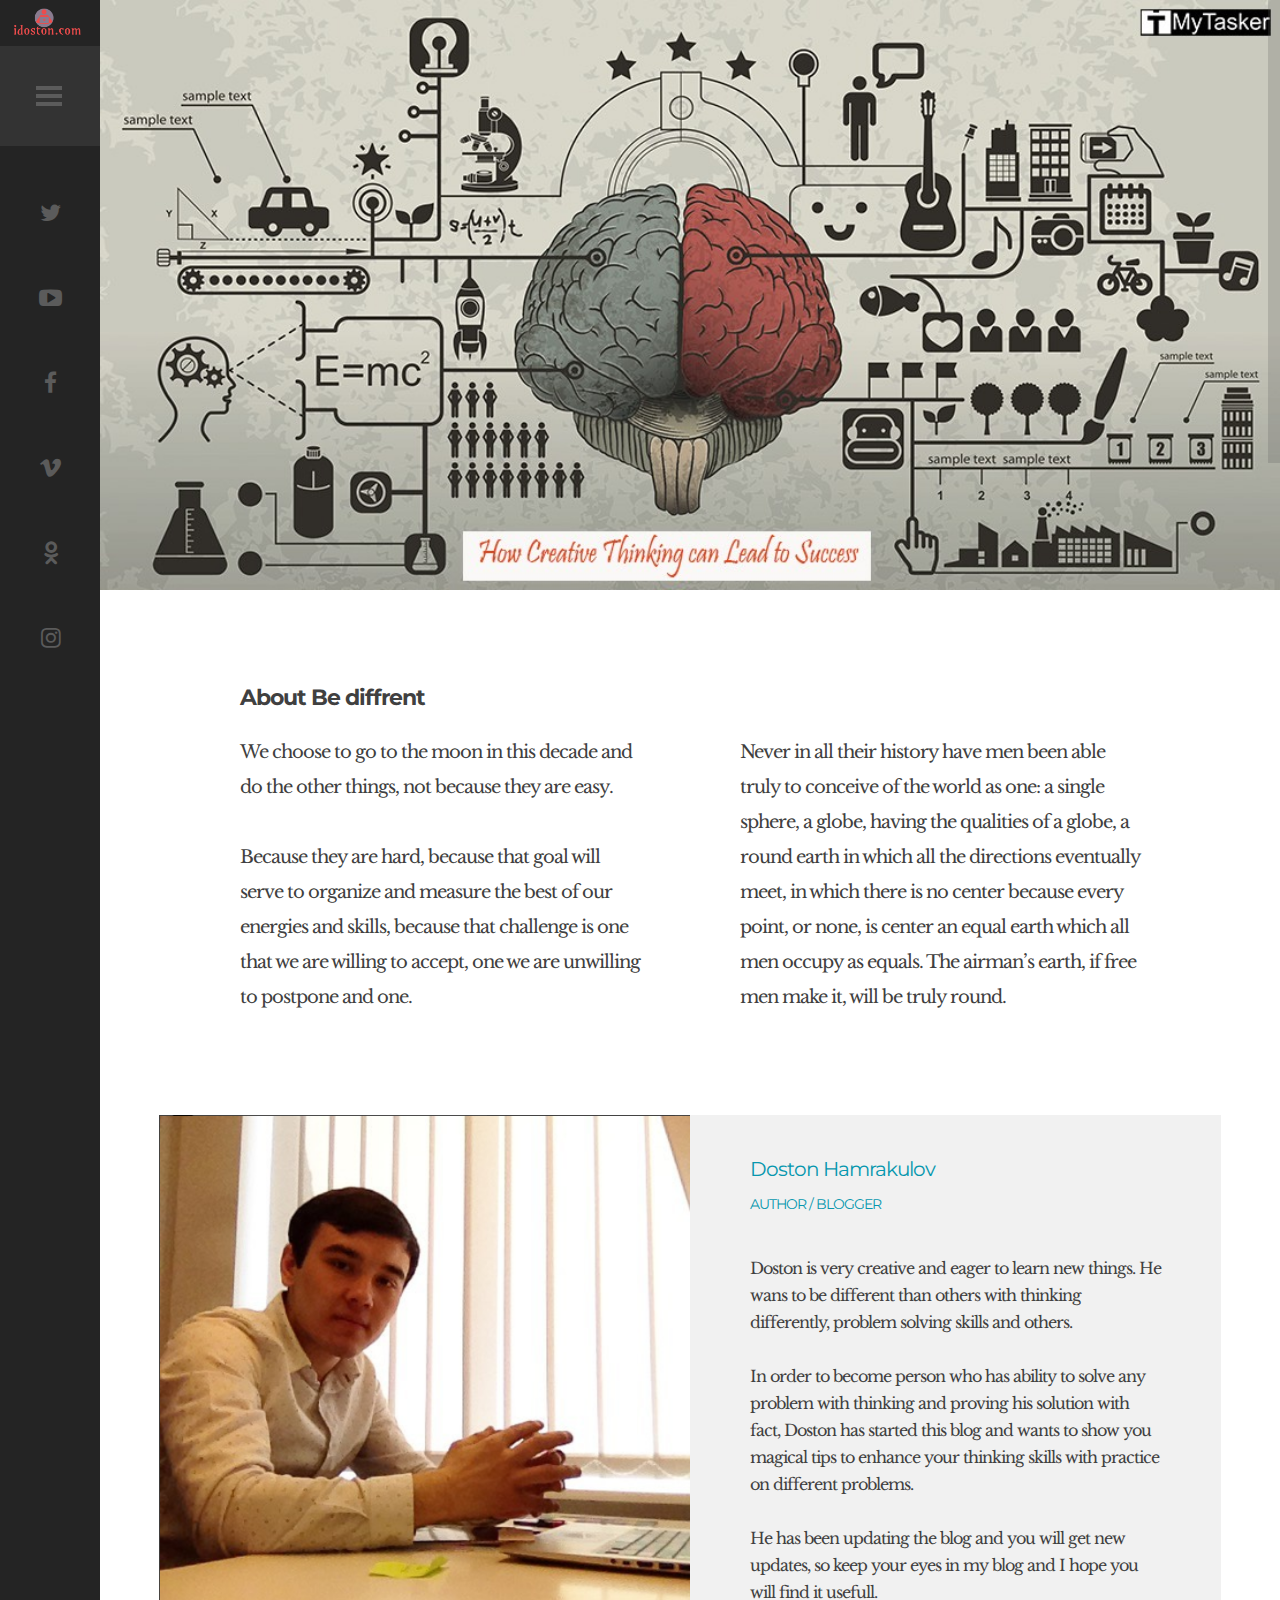
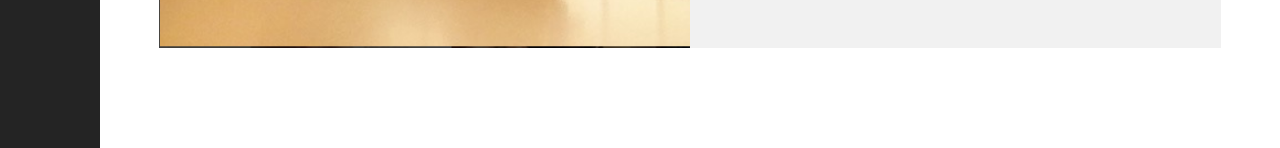
==== about.html @ 67da27f0 "Initial comment" ====
<!DOCTYPE HTML>
<html lang="en-US">
    <head>
        <title>Be diffrent</title>
        <meta http-equiv="Content-Type" content="text/html; charset=UTF-8">
        <meta name="description" content="Template by Colorlib" />
        <meta name="keywords" content="HTML, CSS, JavaScript, PHP" />
        <meta name="author" content="Colorlib" />
        <meta name="viewport" content="width=device-width, initial-scale=1, maximum-scale=1">

        <link rel="shortcut icon" href="images/favicon.png" />
        <link href='http://fonts.googleapis.com/css?family=Montserrat:400,700%7CLibre+Baskerville:400,400italic,700' rel='stylesheet' type='text/css'>
        <link rel="stylesheet" type="text/css"  href='css/clear.css' />
        <link rel="stylesheet" type="text/css"  href='css/common.css' />
        <link rel="stylesheet" type="text/css"  href='css/font-awesome.min.css' />
        <link rel="stylesheet" type="text/css"  href='css/carouFredSel.css' />
        <link rel="stylesheet" type="text/css"  href='css/sm-clean.css' />
        <link rel="stylesheet" type="text/css"  href='style.css' />

        <!--[if lt IE 9]>
                <script src="js/html5.js"></script>
        <![endif]-->

    </head>

    <body class="about page page-template-default">

        <!-- Preloader Gif -->
        <table class="doc-loader">
            <tbody>
                <tr>
                    <td>
                        <img src="images/ajax-document-loader.gif" alt="Loading...">
                    </td>
                </tr>
            </tbody>
        </table>

        <!-- ========================= Left Sidebar ============================== -->
                <div id="sidebar" class="sidebar">
                    <div class="menu-left-part">
                        <div class="search-holder">
                            <label>
                                <input type="search" class="search-field" placeholder="Type here to search..." value="" name="s" title="Search for:">
                            </label>
                        </div>
                        <div class="site-info-holder">
                            <h1 class="site-title">Be different</h1>
                            <p class="site-description">
                                Find diffrent tips and logical games to enhance your thinking.
                            </p>
                        </div>
                        <nav id="header-main-menu">
                            <ul class="main-menu sm sm-clean">
                                <li><a href="index.html" class="current">Home</a></li>
                                <li><a href="about.html">About</a></li>
                                <li><a href="scroll.html">Scroll</a></li>
                                <li><a href="contact.html">Contact</a></li>
                            </ul>
                        </nav>
                        <footer>
                            <div class="footer-info">
                                © 2018 Be diffrent team.
                            </div>
                        </footer>
                    </div>
                    <div class="menu-right-part">
                        <div class="logo-holder">
                            <a href="index.html">
                                <img src="images/logo_1.png" alt="Suppablog WP">
                            </a>
                        </div>
                        <div class="toggle-holder">
                            <div id="toggle">
                                <div class="menu-line"></div>
                            </div>
                        </div>
                        <div class="social-holder">
                            <div class="social-list">
                                <a href="https://twitter.com/" target="_blank"><i class="fa fa-twitter"></i></a>
                                <a href="https://www.youtube.com/" target="_blank"><i class="fa fa-youtube-play"></i></a>
                                <a href="https://www.facebook.com/" target="_blank"><i class="fa fa-facebook"></i></a>
                                <a href="https://vimeo.com/"><i class="fa fa-vimeo"></i></a>
                                <a href="https://ok.ru/profile/527429157044"><i class="fa fa-odnoklassniki"></i></a>
                                <a href="https://www.instagram.com/"><i class="fa fa-instagram"></i></a>
                            </div>
                        </div>
                        <div class="fixed scroll-top"><i class="fa fa-caret-square-o-up" aria-hidden="true"></i></div>
                    </div>
                    <div class="clear"></div>
                </div>
        <!-- ========================= Left Sidebar ============================== -->

        <!-- About Content -->
        <div id="content" class="site-content">

            <div class="page-header-image relative">
                <img src="images/g_2.jpg" alt="About" height="200">
            </div>


            <article>
                <div class="content-1070 center-relative entry-content">
                    <div class="content-900 center-relative">
                        <h1 class="entry-title">About Be diffrent</h1>
                        <div class="one_half ">
                            <p>We choose to go to the moon in this decade and do the other things, not because they are easy.</p>
                            <br>
                            <p>Because they are hard, because that goal will serve to organize and measure the best of our energies and skills, because that challenge is one that we are willing to accept, one we are unwilling to postpone and one.</p>
                        </div>
                        <div class="one_half last">
                            Never in all their history have men been able truly to conceive of the world as one: a single sphere, a globe, having the qualities of a globe, a round earth in which all the directions eventually meet, in which there is no center because every point, or none, is center an equal earth which all men occupy as equals. The airman’s earth, if free men make it, will be truly round.<br>
                        </div>
                        <div class="clear"></div>
                        <br>
                        <br>
                        <div class="clear"></div>
                    </div>
                    <div class="page-full-width ">
                        <div class="team-holder ">
                            <div class="member relative one ">
                                <img src="images/t_1.png" alt="Doston Hamrakulov" title="Doston Hamrakulov">
                                <div class="member-info">
                                    <div class="member-name">Doston Hamrakulov</div>
                                    <div class="member-position">AUTHOR / BLOGGER</div>
                                    <div class="member-content">
                                        <p>Doston is very creative and eager to learn new things. He wans to be different than others with thinking differently, problem solving skills and others.</p>
                                        <br>
                                        <p>In order to become person who has ability to solve any problem with thinking and proving his solution with fact, Doston has started this blog and wants to show you magical tips to enhance your thinking skills with practice on different problems.</p>
                                        <br>
                                        <p>He has been updating the blog and you will get new updates, so keep your eyes in my blog and I hope you will find it usefull.</p>
                                    </div>
                                </div>
                            </div>
                        </div>
                        <div class="clear"></div>
                    </div>
                </div>
            </article>
        </div>



        <!--Load JavaScript-->
        <script type="text/javascript" src="js/jquery.js"></script>
        <script type='text/javascript' src='js/imagesloaded.pkgd.js'></script>
        <script type='text/javascript' src='js/jquery.nicescroll.min.js'></script>
        <script type='text/javascript' src='js/jquery.smartmenus.min.js'></script>
        <script type='text/javascript' src='js/jquery.carouFredSel-6.0.0-packed.js'></script>
        <script type='text/javascript' src='js/jquery.mousewheel.min.js'></script>
        <script type='text/javascript' src='js/jquery.touchSwipe.min.js'></script>
        <script type='text/javascript' src='js/jquery.easing.1.3.js'></script>
        <script type='text/javascript' src='js/main.js'></script>
    </body>
</html>
---- css/clear.css ----
html, body, div, span, object, iframe,
h1, h2, h3, h4, h5, h6, p, blockquote, pre,
abbr, address, cite, code,
del, dfn, em, img, ins, kbd, q, samp,
small, strong, sub, sup, var,
b, i, ol, ul, li,
fieldset, form, label, legend,
table, caption, tbody, tfoot, thead, tr, th, td,
article, aside, canvas, details, figcaption, figure, 
footer, header, hgroup, menu, nav, section, summary,
time, mark, audio, video {
    margin:0;
    padding:0;
    border:0;
    outline: none;
    font-size:100%;
    vertical-align:baseline;
    background:transparent;
}

body {
    line-height:1;
}

article,aside,details,figcaption,figure,
footer,header,hgroup,menu,nav,section { 
    display:block;
}

nav ul,ul,ol {
    list-style:none;
}

blockquote, q {
    quotes:none;
}

blockquote:before, blockquote:after,
q:before, q:after {
    content:'';
    content:none;
}

a {
    margin:0;
    padding:0;
    font-size:100%;
	outline: none;
    vertical-align:baseline;
    background:transparent;
}

ins {
    background-color:#ff9;
    color:#000;
    text-decoration:none;
}

mark {
    background-color:#ff9;
    color:#000; 
    font-style:italic;
    font-weight:bold;
}

del {
    text-decoration: line-through;
}

abbr[title], dfn[title] {
    border-bottom:1px dotted;
    cursor:help;
}

table {
    border-collapse:collapse;
    border-spacing:0;
}

hr {
    display:block;
    height:1px;
    border:0;   
    border-top:1px solid #cccccc;
    margin:1em 0;
    padding:0;
}

input, select {
    vertical-align:middle;
}

input:focus, textarea:focus
{
    outline: none;
}
---- css/common.css ----
.block
{
    display: block;
}
.hidden
{
    display: none;
}
.clear
{
    clear: both;
}
.left
{
    float: left;
}
.right
{
    float: right;
}
.line-height
{
    line-height: 0;
}
.clear-right
{
    clear: right;
}
.clear-left
{
    clear: left;
}
.center-relative
{
    margin-left: auto;
    margin-right: auto;
}
.center-absolute
{
    left: 50%;
}
.center-text
{
    text-align: center !important;
}
.text-left
{
    text-align: left;
}
.text-right
{
    text-align: right;
}
.absolute
{
    position: absolute;
}
.fixed
{
    position: fixed;
}
.relative
{
    position: relative;
}
.sticky
{
    height: auto;
}
.margin-0, .margin-0 img
{
    margin: 0 !important;
    line-height: 0;
}
.top-0
{
    margin-top: 0 !important;
}
.top-5
{
    margin-top: 5px !important;	
}
.top-10
{
    margin-top: 10px;	
}
.top-15
{
    margin-top: 15px;	
}
.top-20
{
    margin-top: 20px;
}
.top-25
{
    margin-top: 25px;	
}
.top-30
{
    margin-top: 30px;	
}
.top-50
{
    margin-top: 50px;	
}
.top-60
{
    margin-top: 60px;	
}
.top-70
{
    margin-top: 70px;	
}
.top-75
{
    margin-top: 75px;	
}
.top-80
{
    margin-top: 80px;
}
.top-100
{
    margin-top: 100px;	
}
.top-105
{
    margin-top: 105px;	
}
.top-120
{
    margin-top: 120px;
}
.top-150
{
    margin-top: 150px;	
}
.top-200
{
    margin-top: 200px;	
}
.top-negative-30
{
    margin-top: -30px;
}
.left-35
{
    margin-left:35px;
}
.right-35
{
    margin-right:35px;
}
.bottom-0
{
    margin-bottom: 0 !important;
}
.bottom-10
{
    margin-bottom: 10px !important;
}
.bottom-20
{
    margin-bottom: 20px !important;
}
.bottom-25
{
    margin-bottom: 25px !important;
}
.bottom-30
{
    margin-bottom: 30px !important;
}
.bottom-50
{
    margin-bottom: 50px !important;
}
.bottom-100
{
    margin-bottom: 100px !important;
}
.bottom-150
{
    margin-bottom: 150px !important;
}
.bottom-200
{
    margin-bottom: 200px !important;
}
.width-25
{
    width: 25%;
}
.width-50
{
    width: 50%;
}
.width-75
{
    width: 75%;
}
.width-85
{
    width: 85%;
}
.width-100
{
    width: 100%;
}
blockquote:before 
{
    content: '\201C';
    font-size: 180px;
    line-height: 0;
    font-family: 'Montserrat', sans-serif, Arial;
    vertical-align: -65px;
    color: #0697ae;
    text-align: center;
    display: block;
}
blockquote
{
    margin-top: 110px;
    margin-bottom: 60px;
    font-family: 'Montserrat', sans-serif, Arial;
    font-size: 22px;
    line-height: 35px;
    color: #b0c2c2;
}
blockquote.inline-blockquote
{
    width: 395px;
    float: left;
    margin-left: -170px;
    margin-right: 70px;
}
.wrap-blockquote
{
    display: inline;
}
address
{
    font-size: 32px;
    line-height: 50px;
    font-style: normal;
}
iframe
{
    width: 100%;
}
a.button
{
    display: inline-block;
    border: 3px solid;
    text-align: center;
    padding: 15px 40px;
    cursor: pointer;
    margin-bottom: 25px;
    vertical-align: middle;
    text-decoration: none;
}
a.button:active
{
    position: relative;
    top: 1px;	
}
h1,h2,h3,h4,h5,h6
{
    padding: 20px 0;
}
h1
{
    font-size: 38px;
    line-height: 38px;    
}
h2
{
    font-size: 34px;    
    line-height: 34px;    
}
h3
{
    font-size: 32px;  
    line-height: 32px;    
}
h4
{
    font-size: 30px;    
}
h5
{
    font-size: 28px;   
}
h6
{
    font-size: 26px;    
}
em
{
    font-style: italic;
}
ol
{
    list-style-type: decimal;
}
pre
{
    word-wrap: break-word;
}
.single-content table, .single-content th, .single-content td, .page-content table, .page-content th, .page-content td
{
    border:1px solid black;
    padding: 10px;
    vertical-align: middle;
}
sup
{
    vertical-align: super;
    font-size: smaller;
}
sub
{
    vertical-align: sub;
    font-size: smaller;
}
.single-content ol
{
    display: block;
    list-style-type: decimal;
    margin: 0 0 14px 17px;
}
.single-content ul
{
    display: block;
    list-style-type: disc;
    margin: 0 0 14px 17px;
}

/* COLUMNS */

.one,  .one_half,  .one_third,  .two_third,  .three_fourth, 
.one_fourth{
    margin-right: 100px;
    float: left;
    position: relative;
    margin-bottom: 30px;
}

.last{
    margin-right: 0 !important;
    clear: right;
}

.one{
    float: none;
    display: block;
    clear: both;
    margin-right: 0;
}

.one_half{
    width: 400px;    
}

.one_third{
    width: 233px;
}

.two_third{
    width: 566px;
}

.one_fourth{
    width: 150px;
}

.three_fourth{
    width: 650px;
}

.one img,  .one_half img,  .one_third img,  .two_third img, 
.three_fourth img,  .one_fourth img{
    max-width: 100%;
    height: auto;
    max-height: 100%;
    width: auto;	
}

.team-holder .one
{
    margin: 0;
}

.team-holder .one_half
{
    width: 50%;
    width: calc(100% / 2);   
    margin: 0;
}

.team-holder .one_third
{
    width: 33%;
    width: calc(100% / 3);
    margin: 0;
}

.team-holder .one_fourth
{
    width: 25%;
    width: calc(100% / 4);   
    margin: 0;    
}

/* MENU */

/* Mobile first layout SmartMenus Core CSS (it's not recommended editing these rules)
   You need this once per page no matter how many menu trees or different themes you use.
-------------------------------------------------------------------------------------------*/

.sm,.sm ul,.sm li{display:block;list-style:none;margin:0;padding:0;line-height:normal;direction:ltr;-webkit-tap-highlight-color:rgba(0,0,0,0);}
.sm-rtl,.sm-rtl ul,.sm-rtl li{direction:rtl;text-align:right;}
.sm>li>h1,.sm>li>h2,.sm>li>h3,.sm>li>h4,.sm>li>h5,.sm>li>h6{margin:0;padding:0;}
.sm ul{display:none;}
.sm li,.sm a{position:relative;}
.sm a{display:block;}
.sm a.disabled{cursor:not-allowed;}
.sm:after{content:"\00a0";display:block;height:0;font:0px/0 serif;clear:both;visibility:hidden;overflow:hidden;}
.sm,.sm *,.sm *:before,.sm *:after{-moz-box-sizing:border-box;-webkit-box-sizing:border-box;box-sizing:border-box;}




/* WP DEFAULT CLASSES */

.alignnone {
    margin: 5px 20px 20px 0;
}

.aligncenter,
div.aligncenter {
    display: block;
    margin: 5px auto 5px auto;
}

.alignright {
    float:right;
    margin: 5px 0 20px 20px;
}

.alignleft {
    float: left;
    margin: 5px 20px 20px 0;
}

.aligncenter {
    display: block;
    margin: 5px auto 5px auto;
}

a img.alignright {
    float: right;
    margin: 5px 0 20px 20px;
}

a img.alignnone {
    margin: 20px 0px;
}

a img.alignleft {
    float: left;
    margin: 5px 20px 20px 0;
}

a img.aligncenter {
    display: block;
    margin-left: auto;
    margin-right: auto
}

.wp-caption {
    max-width: 100%;
    text-align: center;
    font-family: 'Montserrat', sans-serif, Arial;
}

.wp-caption.alignnone {
    margin: 20px 0px;
}

.wp-caption.alignleft {
    margin: 5px 20px 20px 0;
    text-align: left;
}

.wp-caption.alignright {
    margin: 5px 0 20px 20px;
    text-align: right;
}

.wp-caption img {
    width: auto;
    height: auto;
    max-width: 100%;
    max-height: 100%;
}

.wp-caption p.wp-caption-text {
    font-size: 18px;
    margin-bottom: 50px;
    padding: 5px 50px;
    background-color: #8f939e;
    display: inline-block;
    color: #fff;
}
.gallery-caption
{
    font-size: 100%;
}
.bypostauthor
{
    font-size: 100%;
}
/* Text meant only for screen readers. */
.screen-reader-text {
    clip: rect(1px, 1px, 1px, 1px);
    position: absolute !important;
    height: 1px;
    width: 1px;
    overflow: hidden;
}

.screen-reader-text:focus {
    background-color: #f1f1f1;
    border-radius: 3px;
    box-shadow: 0 0 2px 2px rgba(0, 0, 0, 0.6);
    clip: auto !important;
    color: #21759b;
    display: block;
    font-size: 14px;
    font-size: 0.875rem;
    font-weight: bold;
    height: auto;
    left: 5px;
    line-height: normal;
    padding: 15px 23px 14px;
    text-decoration: none;
    top: 5px;
    width: auto;
    z-index: 100000; /* Above WP toolbar. */
}



.cbp-bislideshow {
    list-style: none;
    width: 100%;
    height: 100%;
    position: fixed;
    top: 0;
    left: 0;
    z-index: -1;
    padding: 0;
    margin: 0;
}

.cbp-bislideshow li {
    position: absolute;
    width: 100%;
    height: 100%;
    top: 0;
    left: 0;
    opacity: 0;
    -webkit-transition: opacity 1s;
    -moz-transition: opacity 1s;
    -ms-transition: opacity 1s;
    -o-transition: opacity 1s;
    transition: opacity 1s;
}


/* If background-size supported we'll add the images to the background of the li */

.backgroundsize .cbp-bislideshow li {
    -webkit-background-size: cover;
    -moz-background-size: cover;
    background-size: cover;
    background-position: center center;
}

/* ...and hide the images */
.backgroundsize .cbp-bislideshow li img {
    display: none;
}

.cbp-bislideshow li img {
    display: block;
    width: 100%;
}

.cbp-bicontrols {
    position: fixed;
    width: 300px;
    height: 100px;
    margin: -50px 0 0 -150px;
    bottom: 0;
    right: 0;
}

.cbp-bicontrols span {
    float: left;
    width: 100px;
    height: 100px;
    position: relative;
    cursor: pointer;
    display: inline-block;
    font: normal normal normal 14px/1 FontAwesome;
    font-size: inherit;
    text-rendering: auto;
    -webkit-font-smoothing: antialiased;
    -moz-osx-font-smoothing: grayscale;
}

.cbp-bicontrols span:before {
    position: absolute;
    width: 100%;
    height: 100%;
    top: 0;
    left: 0;
    text-align: center;    
    speak: none;
    font-style: normal;
    font-weight: normal;
    font-variant: normal;
    text-transform: none;
    line-height: 100px;
    font-size: 80px;
    color: #fff;
    -webkit-font-smoothing: antialiased;
    opacity: 0.7;
}

.cbp-bicontrols span:hover:before {
    opacity: 1;
}

.cbp-bicontrols span:active:before {
    top: 2px;
}

span.cbp-biplay:before {
    content: "\f01d";
}

span.cbp-bipause:before {
    content: "\f28c";
}

span.cbp-binext:before {
    content: "\f105";
}

span.cbp-biprev:before {
    content: "\f104";
}

.cbp-bicontrols span.cbp-binext {
    float: right;
}

/* Fallback */

.no-js.no-backgroundsize .cbp-bislideshow li:first-child {
    opacity: 1;
}

.no-js.backgroundsize .cbp-bislideshow li:first-child img {
    display: block;
}
---- css/carouFredSel.css ----
.list_carousel.responsive {	
	margin-left: 0;
	width: 91%;
}
.list_carousel ul {
	margin: 0;
	padding: 0;
	list-style: none;
	display: block;
}
.list_carousel li {
	text-align: center;		
	padding: 0;
	display: block;
	float: left;
	position: relative;
}	
.list_carousel li img{
	width: 100% !important;
	height: auto !important;
	max-width: none !important;
	max-height: none !important;
}
a.image_slider_prev{background-image: url(../images/navigation_arrows_left.png); width: 105px; height: 90px; z-index: 2;}
a.image_slider_prev:hover{background-position: 0 -90px;}
a.image_slider_next{background-image: url(../images/navigation_arrows_right.png); width: 105px; height: 90px; z-index: 2;}
a.image_slider_next:hover{background-position: 0 -90px;}
.carousel_pagination {margin-top: 50px; margin-bottom: 50px; margin-left: 160px;z-index: 1;position: relative;}
.carousel_pagination a {margin: 0 0 0 9px; float: left;}
.carousel_pagination a:first-child {margin: 0;}
.carousel_pagination a {width: 18px; height: 18px; border-radius: 90%; display: block; cursor: pointer; text-indent: -9999px;}
.caroufredsel_wrapper{z-index: 1 !important; margin-top: 0 !important; margin-left: 0 !important;}
---- css/sm-clean.css ----
.sm-clean {
    background: #eeeeee;
    -webkit-border-radius: 5px;
    -moz-border-radius: 5px;
    -ms-border-radius: 5px;
    -o-border-radius: 5px;
    border-radius: 5px;
}
.sm-clean a, .sm-clean a:hover, .sm-clean a:focus, .sm-clean a:active {
    padding: 13px 20px;
    /* make room for the toggle button (sub indicator) */
    padding-right: 58px;
    font-size: 18px;
    font-weight: normal;
    line-height: 24px;
    text-decoration: none;
}
.sm-clean a.current {
    color: #d23600;
}
.sm-clean a.disabled {
    color: #bbbbbb;
}
.sm-clean a span.sub-arrow {
    position: absolute;
    top: 50%;
    margin-top: -17px;
    left: auto;
    right: -45px;
    width: 34px;
    height: 34px;
    overflow: hidden;
    font: bold 16px/34px monospace !important;
    text-align: center;
    text-shadow: none;
    -webkit-border-radius: 5px;
    -moz-border-radius: 5px;
    -ms-border-radius: 5px;
    -o-border-radius: 5px;
    border-radius: 5px;
}
.sm-clean a.highlighted span.sub-arrow:before {
    display: block;
    content: '-';
}
.sm-clean > li:first-child > a, .sm-clean > li:first-child > :not(ul) a {
    -webkit-border-radius: 5px 5px 0 0;
    -moz-border-radius: 5px 5px 0 0;
    -ms-border-radius: 5px 5px 0 0;
    -o-border-radius: 5px 5px 0 0;
    border-radius: 5px 5px 0 0;
}
.sm-clean > li:last-child > a, .sm-clean > li:last-child > *:not(ul) a, .sm-clean > li:last-child > ul,
.sm-clean > li:last-child > ul > li:last-child > a, .sm-clean > li:last-child > ul > li:last-child > *:not(ul) a, .sm-clean > li:last-child > ul > li:last-child > ul,
.sm-clean > li:last-child > ul > li:last-child > ul > li:last-child > a, .sm-clean > li:last-child > ul > li:last-child > ul > li:last-child > *:not(ul) a, .sm-clean > li:last-child > ul > li:last-child > ul > li:last-child > ul,
.sm-clean > li:last-child > ul > li:last-child > ul > li:last-child > ul > li:last-child > a, .sm-clean > li:last-child > ul > li:last-child > ul > li:last-child > ul > li:last-child > *:not(ul) a, .sm-clean > li:last-child > ul > li:last-child > ul > li:last-child > ul > li:last-child > ul,
.sm-clean > li:last-child > ul > li:last-child > ul > li:last-child > ul > li:last-child > ul > li:last-child > a, .sm-clean > li:last-child > ul > li:last-child > ul > li:last-child > ul > li:last-child > ul > li:last-child > *:not(ul) a, .sm-clean > li:last-child > ul > li:last-child > ul > li:last-child > ul > li:last-child > ul > li:last-child > ul {
    -webkit-border-radius: 0 0 5px 5px;
    -moz-border-radius: 0 0 5px 5px;
    -ms-border-radius: 0 0 5px 5px;
    -o-border-radius: 0 0 5px 5px;
    border-radius: 0 0 5px 5px;
}
.sm-clean > li:last-child > a.highlighted, .sm-clean > li:last-child > *:not(ul) a.highlighted,
.sm-clean > li:last-child > ul > li:last-child > a.highlighted, .sm-clean > li:last-child > ul > li:last-child > *:not(ul) a.highlighted,
.sm-clean > li:last-child > ul > li:last-child > ul > li:last-child > a.highlighted, .sm-clean > li:last-child > ul > li:last-child > ul > li:last-child > *:not(ul) a.highlighted,
.sm-clean > li:last-child > ul > li:last-child > ul > li:last-child > ul > li:last-child > a.highlighted, .sm-clean > li:last-child > ul > li:last-child > ul > li:last-child > ul > li:last-child > *:not(ul) a.highlighted,
.sm-clean > li:last-child > ul > li:last-child > ul > li:last-child > ul > li:last-child > ul > li:last-child > a.highlighted, .sm-clean > li:last-child > ul > li:last-child > ul > li:last-child > ul > li:last-child > ul > li:last-child > *:not(ul) a.highlighted {
    -webkit-border-radius: 0;
    -moz-border-radius: 0;
    -ms-border-radius: 0;
    -o-border-radius: 0;
    border-radius: 0;
}
.sm-clean > li:first-child {
    border-top: 0;
}
.sm-clean ul {
    padding-left: 35px;
}
.sm-clean ul a, .sm-clean ul a:hover, .sm-clean ul a:focus, .sm-clean ul a:active {
    font-size: 16px;
}
.sm-clean ul ul ul a,
.sm-clean ul ul ul a:hover,
.sm-clean ul ul ul a:focus,
.sm-clean ul ul ul a:active {
    border-left: 24px solid transparent;
}
.sm-clean ul ul ul ul a,
.sm-clean ul ul ul ul a:hover,
.sm-clean ul ul ul ul a:focus,
.sm-clean ul ul ul ul a:active {
    border-left: 32px solid transparent;
}
.sm-clean ul ul ul ul ul a,
.sm-clean ul ul ul ul ul a:hover,
.sm-clean ul ul ul ul ul a:focus,
.sm-clean ul ul ul ul ul a:active {
    border-left: 40px solid transparent;
}

.main-menu ul 
{
    width: 12em; /* fixed width only please - you can use the "subMenusMinWidth"/"subMenusMaxWidth" script options to override this if you like */
}

.sm-clean a, .sm-clean a:hover, .sm-clean a:focus, .sm-clean a:active
{
    padding-right: 0;
    padding-left: 0;
}

a.has-submenu
{
    display: inline-block;
}
---- style.css ----
html
{
    overflow: hidden;
}

body
{
    font-family: 'Libre Baskerville',sans-serif, Arial;;
    font-size: 18px;
    line-height: 35px;
    font-weight: 400;
    letter-spacing: -1px;
    color: #404040;
    background-color: #fff;
}

.montserrat
{
    font-family: 'Montserrat', sans-serif, Arial;
}

body a
{
    text-decoration: none;
    color: #404040;
    transition: color .2s linear, background-color .2s linear, border-color .2s linear;
}

body a:hover
{
    color: #0697AE;
}

input, textarea, select
{
    -webkit-appearance: none;
}

::-moz-selection
{
    background-color: #aabdbd;
}
::selection
{
    background-color: #aabdbd;
}

.carousel_pagination a
{
    background-color: #C0D3D3;
}

.carousel_pagination a:hover
{
    background-color: #0697ae;
}

.carousel_pagination a.selected
{
    background-color: #0697ae;
}

.doc-loader
{
    position: fixed;
    left: 0px;
    top: 0px;
    width: 100%;
    height: 100%;
    z-index: 99999;
    background-color: white;
}

.doc-loader td
{
    text-align: center;
    vertical-align: middle;
}

.doc-loader img
{
    width: 150px;
    height: 150px;
}

.nicescroll-rails
{
    z-index: 2 !important;
}

.nicescroll-rails-vr:hover
{
    cursor: pointer !important;
}

.nicescroll-rails-hr
{
    display: none !important;
}

.content-660
{
    max-width: 660px;
}

.content-900
{
    max-width: 900px;
}

.content-1070
{
    max-width: 1070px;
}

.content-660 img, .content-1070 img, .content-900 img
{
    max-width: 100%;
    max-height: 100%;
    width: auto;
    height: auto;
}

.blur
{
    filter: blur(2px);
    -webkit-filter: blur(2px);
}

.scroll-top
{
    display: none;
    line-height: 0;
    z-index: 2;
    overflow: hidden;
    margin-left: 34px;
    bottom: 35px;
}

.scroll-top:hover
{
    cursor: pointer;
}

.scroll-top .fa
{
    font-size: 36px;
    width: 32px;
    color: #0697AE;
}

.scroll-top .fa:hover
{
    color: #47afbf;
}

.sidebar
{
    position: absolute;
    background-color: #2D2D2D;
    height: 100% !important;
    width: 420px;
    left: -320px;
    -webkit-transition: left 0.3s ease;
    -moz-transition: left 0.3s ease;
    -ms-transition: left 0.3s ease;
    -o-transition: left 0.3s ease;
    transition: left 0.3s ease;
    z-index: 3;
}

.sidebar.open
{
    left: 0;
}

.menu-left-part
{
    width: 320px;
    position: absolute;
    background: #333333;
    height: 100%;
    overflow-y: auto;
    overflow-x: hidden;
    z-index: 3;
}

.search-field
{
    font-family: 'Montserrat', sans-serif, Arial;
    width: 100%;
    height: 100px;
    font-size: 18px;
    padding-left: 50px;
    background-color: #2D2D2D;
    color: #5B5B5B;
    border: none;
}

.search-field::-webkit-input-placeholder
{
    font-family: 'Montserrat', sans-serif, Arial;
    color: #5B5B5B;
}
.search-field::-moz-placeholder
{
    font-family: 'Montserrat', sans-serif, Arial;
    color: #5B5B5B;
    opacity: 1;
}
.search-field:-ms-input-placeholder
{
    font-family: 'Montserrat', sans-serif, Arial;
    color: #5B5B5B;
    opacity: 1;
}
.search-field:-moz-placeholder
{
    font-family: 'Montserrat', sans-serif, Arial;
    color: #5B5B5B;
    opacity: 1;
}

.site-info-holder
{
    padding-left: 50px;
    padding-top: 15px;
}

.site-title
{
    font-family: 'Montserrat', sans-serif, Arial;
    color: #fff;
    font-size: 30px;
    line-height: 38px;
    font-weight: 700;
    padding: 20px 0;
}

.site-description
{
    font-family: 'Montserrat', sans-serif, Arial;
    color: #848484;
    font-size: 14px;
    line-height: 23px;
    max-width: 200px;
}

#header-main-menu
{
    font-family: 'Montserrat', sans-serif, Arial;
    padding-left: 50px;
    padding-top: 80px;
}

.main-menu.sm-clean
{
    background-color: transparent;
    display: inline-block;
}

.sm-clean a
{
    color: #ffffff;
}

.sm-clean a.current, .sm-clean a:hover, .sm-clean a:focus, .sm-clean a:active,
.sm-clean a.highlighted, .sm-clean ul a:hover, .sm-clean ul a:focus,
.sm-clean ul a:active, .sm-clean ul a.highlighted
{
    color: #C0D3D3;
}

.sm-clean a span.sub-arrow
{
    color: #0697AE;
}

.main-menu.sm-clean .sub-menu li a
{
    color: #848484;
    text-transform: uppercase;
    font-size: 14px;
}

.menu-right-part
{
    float: right;
    width: 100px;
    min-height: 100%;
    background-color: #242424;
}

.logo-holder
{
    line-height: 0;
    font-size: 0;
}

.logo-holder img
{
    max-width: 100%;
    max-height: 100%;
    width: 100%;
    height: auto;
}

#toggle
{
    height: 60px;
    padding: 20px 0;
    position: relative;
    background-color: #333333;
}

#toggle:hover
{
    cursor: pointer;
}

#toggle:before, #toggle:after
{
    content: '';
    height: 4px;
    width: 26px;
    background: #5B5B5B;
    left: 36px;
    position: absolute;
    -webkit-transform-origin: 50% 50%;
    transform-origin: 50% 50%;
    -webkit-transition: -webkit-transform 0.25s;
    transition: transform 0.25s;
    top: 48px;
}

#toggle:before
{
    -webkit-transform: translate3d(0, -8px, 0);
    transform: translate3d(0, -8px, 0);
}

#toggle.on:before
{
    -webkit-transform: rotate3d(0, 0, 1, 45deg);
    transform: rotate3d(0, 0, 1, 45deg);
}

#toggle.on:after
{
    -webkit-transform: rotate3d(0, 0, 1, -45deg);
    transform: rotate3d(0, 0, 1, -45deg);
}

#toggle:after
{
    -webkit-transform: translate3d(0, 8px, 0);
    transform: translate3d(0, 8px, 0);
}

#toggle .menu-line
{
    width: 26px;
    height: 4px;
    background: #5B5B5B;
    left: 36px;
    position: absolute;
    -webkit-transition: opacity 0.25s;
    -moz-transition: opacity 0.25s;
    -ms-transition: opacity 0.25s;
    -o-transition: opacity 0.25s;
    transition: opacity 0.25s;
    top: 48px;
}

#toggle.on .menu-line
{
    opacity: 0;
}

.social-list
{
    text-align: center;
    color: #5B5B5B;
    font-size: 30px;
}

.social-list a
{
    padding-top: 80px;
    display: block;
    color: #5b5b5b;
}

.social-list a:hover
{
    color: #797979;
}

.site-content
{
    width: calc(100% - 100px);
    margin-left: 100px;
    padding-bottom: 100px;
    position: relative;
    -webkit-transition: margin 0.3s ease;
    -moz-transition: margin 0.3s ease;
    -ms-transition: margin 0.3s ease;
    -o-transition: margin 0.3s ease;
    transition: margin 0.3s ease;
}

body.page-scroll .site-content
{
    padding-bottom: 0;
}

body.open .site-content
{
    margin-left: 420px;
}


/* BLOG */

#blog-wrapper
{
    width: 50%;
    margin-left: 0;
    float: left;
}

.blog-holder
{
    padding-top: 100px;
    max-width: 470px;
    padding-bottom: 85px;
}

.blog-item-holder
{
    transition: .2s filter ease-in-out;
    -webkit-transition: .2s -webkit-filter ease-in-out;
}

.featured-post
{
    padding-bottom: 105px;
}

.blog-item-holder.featured-post .entry-content .entry-title
{
    font-size: 48px;
    line-height: 50px;
    padding-bottom: 40px;
}

.blog-item-holder .entry-content .entry-title a
{
    color: #242424;
}

.blog-item-holder .entry-content .entry-title a:hover
{
    color: #0697ae;
}

.blog-item-holder .entry-content .entry-title
{
    font-family: 'Montserrat', sans-serif, Arial;
    font-size: 30px;
    line-height: 30px;
    padding-top: 35px;
    padding-bottom: 0;
}

.excerpt
{
    font-size: 16px;
    line-height: 28px;
    color: #5d5d5d;
}

.read-more
{
    background-image: url('images/arrow.png');
    width: 30px;
    height: 30px;
    background-size: 30px;
    background-repeat: no-repeat;
    display: inline-block;
    vertical-align: -11px;
    margin-left: 15px;
}

.load-more-holder
{
    font-family: 'Montserrat', sans-serif, Arial;
    font-size: 18px;
    font-weight: 700;
    color: #c0d3d3;
    display: block;
    max-width: 470px;
    margin-left: auto;
    margin-right: auto;
}

.more-posts
{
    display: block;
}

.more-posts
{
    color: #C0D3D3;
}

.more-posts:hover
{
    cursor: pointer;
    color: #aabdbd;
}

.featured-image-holder
{
    width: 50%;
    float: right;
}

.featured-post-image
{
    position: fixed;
    height: 100%;
    width: 50%;
    width: calc(50% - 50px);
    background-size: cover;
    background-position: center center;
}

.cat-links
{
    font-family: 'Montserrat', sans-serif, Arial;
    display: inline-block;
    font-size: 16px;
    text-transform: uppercase;
    font-weight: 700;
}

.cat-links ul li
{
    display: inline-block;
    margin-right: 5px;
}

.cat-links ul li a
{
    color: #D8588C;
    font-size: 14px;
}

.cat-links ul li:after
{
    content: ",";
}

.cat-links ul li:last-child:after
{
    display: none;
}

.published
{
    font-family: 'Montserrat', sans-serif, Arial;
    display: inline-block;
    font-size: 14px;
    text-transform: uppercase;
    font-weight: 700;
    color: #aabdbd;
}

.published:before
{
    content: "\2022";
    font-size: 14px;
    display: inline-block;
    margin-right: 10px;
}

.blog .excerpt
{
    font-size: 16px;
    line-height: 28px;
    color: #5d5d5d;
}

/* END BLOG */



/* FEATURED POSTS SCROLL PAGE */


.page-scroll .cbp-bislideshow li img
{
    display: none;
}

.page-scroll .nicescroll-rails-hr
{
    display: block !important;
}

.full-screen-scroll .cbp-bislideshow
{
    width: 100%;
    width: calc(100% - 100px);
    left: 100px;
    -webkit-transition: left 0.3s ease;
    -moz-transition: left 0.3s ease;
    -ms-transition: left 0.3s ease;
    -o-transition: left 0.3s ease;
    transition: left 0.3s ease;
}

.open .full-screen-scroll .cbp-bislideshow
{
    left: 420px;
}

#cbp-bislideshow.scroll
{
    overflow: auto;
}

.cbp-bislideshow.scroll li
{
    opacity: 1 !important;
    width: 45%;
    box-sizing: border-box;
    -moz-box-sizing: border-box;
    -webkit-box-sizing: border-box;
    background-size: cover;
}

.cbp-bislideshow.scroll li:last-child
{
    border: 0;
}

.cbp-bislideshow.scroll li ul li
{
    position: relative;
    border: 0;
}

.full-screen-scroll article
{
    position: absolute;
    top: 0;
    left: 0;
    height: 100%;
    background: #fff;
    padding: 50px;
    max-width: 600px;
    z-index: 1;
}

.full-screen-scroll article
{
    padding: 0;
    width: 100%;
    max-width: 100%;
    opacity: 0;
    -webkit-transition: opacity 0.3s ease;
    -moz-transition: opacity 0.3s ease;
    -ms-transition: opacity 0.3s ease;
    -o-transition: opacity 0.3s ease;
    transition: opacity 0.3s ease;
}

.cbp-bislideshow.scroll li:hover article
{
    opacity: 1;
}

.full-screen-scroll article .entry-title, .full-screen-scroll article .excerpt, .full-screen-scroll .info-holder
{
    max-width: 540px;
    margin-left: auto;
    margin-right: auto;
    padding-left: 10%;
    padding-right: 10%;
}

.full-screen-scroll .info-holder
{
    margin-bottom: 50px;
}

.full-screen-scroll h2.entry-title
{
    font-family: 'Montserrat', sans-serif, Arial;
    font-size: 50px;
    line-height: 54px;
    margin-top: 150px;
}

.full-screen-scroll h2.entry-title
{
    margin-top: 160px;
}


/* END FEATURED POST SCROLL */



/* SINGLE POST */

.single-post article
{
    margin: 0 auto;
    text-align: justify;
}

.single-post h1.entry-title
{
    font-family: 'Montserrat', sans-serif, Arial;
    margin-bottom: 30px;
    -ms-word-wrap: break-word;
    word-wrap: break-word;
    font-size: 48px;
    line-height: 50px;
    padding-top: 120px;
    text-align: left;
    width: 660px;
    max-width: 90%;
    margin-left: auto;
    margin-right: auto;
}

.post-info
{
    font-family: 'Montserrat', sans-serif, Arial;
    padding-bottom: 70px;
}
/* END SINGLE POST */


/* DEFAULT PAGE */

.page .page-header-image
{
    line-height: 0;
}

.page .page-header-image img
{
    width: 100%;
    max-width: 100%;
    max-height: 100%;
    height: auto;
}

.page-template-default article
{
    padding-top: 110px;
}

.page h1.entry-title
{
    font-family: 'Montserrat', sans-serif, Arial;
    font-size: 22px;
    line-height: 35px;
}

/* END DEFAULT PAGE */


/* ABOUT PAGE */

.team-holder .member
{
    line-height: 0;
    font-size: 0;
}

.team-holder .member img
{
    width: 100%;
}

.team-holder .member-info
{
    text-align: center;
    background-color: #F1F1F1;
    color: #0697AE;
}

.team-holder .member-name
{
    font-family: 'Montserrat', sans-serif, Arial;
    font-size: 20px;
    line-height: 28px;
    padding: 40px 60px 0px 60px;
}

.team-holder .member-position
{
    font-family: 'Montserrat', sans-serif, Arial;
    font-size: 14px;
    line-height: 22px;
    padding: 10px 60px 0px 60px;
}

.team-holder .member-content
{
    font-size: 16px;
    line-height: 27px;
    color: #404040;
    padding: 40px 60px 40px 60px;
}

.team-holder .member.one img
{
    width: 50%;
    display: inline-block;
}

.team-holder .member.one .member-info
{
    display: inline-block;
    width: 50%;
    position: absolute;
    height: 100%;
    text-align: left;
}

/* END ABOUT PAGE */


/* CONTACT */

.page-header-map #map
{
    height: 450px;
}

.contact-form
{
    max-width: 100%;
    margin: 0 auto;
}

.contact-form input[type=text], .contact-form input[type=email], .contact-form textarea
{
    border: 0;
    border-bottom: 2px solid;
    padding-top: 13px;
    padding-bottom: 13px;
    margin: 30px 0;
    height: 28px;
    font-size: 16px;
    font-family: 'Montserrat', sans-serif, Arial;
    width: 100%;
    line-height: 25px;
}

.contact-form input[name="your-name"]
{
    margin-top: 0;
    padding-top: 0;
}

.contact-form textarea
{
    height: 150px;
}

.contact-form input[type=submit]
{
    display: inline-block;
    border: 2px solid;
    text-align: center;
    padding: 30px 0px;
    cursor: pointer;
    margin-bottom: 25px;
    vertical-align: middle;
    text-decoration: none;
    background: transparent;
    font-family: 'Montserrat', sans-serif, Arial;
    font-weight: 700;
    width: 100%;
    font-size: 20px;
    transition: color .2s linear, background-color .2s linear, border-color .2s linear;
}
.contact-form input[type=submit]:hover
{
    color: #0697ae;
}

.contact-form input[type=text]::-webkit-input-placeholder, .contact-form input[type=email]::-webkit-input-placeholder, .contact-form textarea::-webkit-input-placeholder
{
    font-family: 'Montserrat', sans-serif, Arial;
    color: #404040;
    font-weight: 700;
    font-size: 20px;
    line-height: 25px;
    text-transform: uppercase;
}
.contact-form input[type=text]::-moz-placeholder, .contact-form input[type=email]::-moz-placeholder, .contact-form textarea::-moz-placeholder
{
    font-family: 'Montserrat', sans-serif, Arial;
    color: #404040;
    font-weight: 700;
    font-size: 20px;
    line-height: 25px;
    opacity: 1;
    text-transform: uppercase;
}
.contact-form input[type=text]:-ms-input-placeholder, .contact-form input[type=email]:-ms-input-placeholder, .contact-form textarea:-ms-input-placeholder
{
    font-family: 'Montserrat', sans-serif, Arial;
    color: #404040;
    font-weight: 700;
    font-size: 20px;
    line-height: 25px;
    text-transform: uppercase;
}
.contact-form input[type=text]:-moz-placeholder, .contact-form input[type=email]:-moz-placeholder, .contact-form textarea:-moz-placeholder
{
    font-family: 'Montserrat', sans-serif, Arial;
    color: #404040;
    font-weight: 700;
    font-size: 20px;
    line-height: 25px;
    opacity: 1;
    text-transform: uppercase;
}

/* END CONTACT */


/* FOOTER */

.footer-info
{
    font-family: 'Montserrat', sans-serif, Arial;
    padding-top: 150px;
    padding-left: 50px;
    padding-right: 30px;
    padding-bottom: 60px;
    color: #848484;
    font-size: 10px;
    line-height: 16px;
    letter-spacing: 0;
}

.footer-info a
{
    color: #848484;
}

.footer-info .fa-heart
{
    color: #d8588c;
    padding-left: 3px;
    padding-right: 2px;
    -webkit-animation: pulse 1s linear infinite;
    -moz-animation: pulse 1s linear infinite;
    -ms-animation: pulse 1s linear infinite;
    animation: pulse 1s infinite;
}

@keyframes "pulse" {
    0% { transform: scale(1.1); }
70% { transform: scale(0.8,0.8); }
80% { transform: scale(0.9,0.9); }
100% { transform: scale(1.1);  }
}

@-moz-keyframes pulse {
    0% { transform: scale(1.1); }
70% { transform: scale(0.8,0.8); }
80% { transform: scale(0.9,0.9); }
100% { transform: scale(1.1);  }
}

@-webkit-keyframes "pulse" {
    0% { transform: scale(1.1); }
70% { transform: scale(0.8,0.8); }
80% { transform: scale(0.9,0.9); }
100% { transform: scale(1.1);  }
}

@-ms-keyframes "pulse" {
    0% { transform: scale(1.1); }
70% { transform: scale(0.8,0.8); }
80% { transform: scale(0.9,0.9); }
100% { transform: scale(1.1);  }
}

/* END FOOTER */

/* RESPONSIVE PART */

@media screen and (max-width: 1650px) {

    .content-1070
    {
        width: 1070px;
        max-width: 90%;
    }

    .blog-holder
    {
        padding-top: 100px;
        padding-bottom: 100px;
        padding-left: 10%;
        padding-right: 10%;
    }

    .cbp-bislideshow.scroll li
    {
        width: 55%;
    }

    .page-template-default article
    {
        padding-top: 70px;
    }

}

@media screen and (max-height: 900px)
{
    .social-list
    {
        font-size: 23px;
    }

    .social-list a
    {
        padding-top: 50px;
    }
}

@media screen and (max-height: 700px)
{
    .social-list
    {
        font-size: 23px;
    }

    .social-list a
    {
        padding-top: 33px;
    }
}


@media screen and (max-width: 1340px) {

    blockquote.inline-blockquote
    {
        display: block !important;
        float: none;
        margin-left: 0;
        margin-right: 0;
        width: 100%;
    }

}

@media screen and (max-width: 1220px) {

    .one_half
    {
        width: 48%;
    }

    .one_third
    {
        width: 30.6%;
    }

    .two_third
    {
        width: 65.1332%;
    }

    .one_fourth
    {
        width: 21.8%;
    }

    .three_fourth
    {
        width: 73.8%;
    }

    .one,  .one_half,  .one_third,  .two_third,  .three_fourth, .one_fourth
    {
        margin-right: 4%;
    }

    .header-holder
    {
        padding-top: 85px;
    }

    .header-logo
    {
        float: none;
        display: block;
        text-align: center;
        margin-bottom: 60px;
    }

    .header-menu
    {
        float: none;
    }

    .main-menu ul
    {
        width: 12em;
    }

    .sm-clean a, .sm-clean a:hover, .sm-clean a:focus, .sm-clean a:active
    {
        padding-right: 0;
        padding-left: 0;
    }

    #blog-wrapper
    {
        margin-top: 300px;
    }

    .featured-post-image
    {
        top: 0;
        left: 0;
        height: 300px;
        width: 100%;
        position: absolute;
    }

    #blog-wrapper
    {
        width: 100%;
    }

    .blog-holder
    {
        padding-top: 50px;
    }

    .blog-holder, .load-more-holder
    {
        padding-left: 10%;
        padding-right: 10%;
    }

    .featured-post
    {
        padding-bottom: 15px;
    }

    .team-holder .member.one .member-info
    {
        position: relative;
        vertical-align: top;
    }

}

@media screen and (max-width: 1020px) {

    .one_half, .one_third, .one_fourth, .two_third, .three_fourth
    {
        width: 100%;
        float: none;
        margin-right: 0;
        margin-left: 0;
    }

    .content-660
    {
        width: 660px;
        max-width: 90%;
    }

    .single-post article
    {
        padding: 0;
    }

    .single-post h1.entry-title
    {
        padding-top: 50px;
    }

    .full-screen-scroll .cbp-bislideshow
    {
        position: relative;
        width: 100%;
        left: 0;
        z-index: 1;
    }

    .open .full-screen-scroll .cbp-bislideshow
    {
        left: 0;
    }

    .page-scroll .nicescroll-rails-hr
    {
        display: none !important;
    }

    .cbp-bislideshow.scroll li
    {
        position: relative;
        width: 100%;
        height: auto;
        left: 0 !important;
        border-right: 0;
        border-bottom: 10px solid #2d2d2d;
    }

    .full-screen-scroll article
    {
        opacity: 0.9 !important;
        position: relative;
        padding: 50px 0px;
    }

    .full-screen-scroll h2.entry-title
    {
        margin-top: 0;
        font-size: 33px;
        line-height: 40px;
    }

    .team-holder .member.one img
    {
        display: block;
        margin: 0 auto;
        width: 400px;
        max-width: 90%;
    }

    .team-holder .member.one .member-info
    {
        display: block;
        width: 400px;
        max-width: 90%;
        margin: 0 auto;
        text-align: center;
        position: relative;
    }

    div.contact-form
    {
        margin-top: 100px;
    }

    .page-header-map #map
    {
        height: 250px;
    }

    .page-template-default article
    {
        padding-top: 50px;
    }

    .blog-holder
    {
        padding-top: 50px;
    }

    .blog-item-holder.featured-post .entry-content .entry-title
    {
        padding-top: 0;
    }

}

@media screen and (max-width: 500px) {

    .blog-item-holder.featured-post .entry-content .entry-title
    {
        font-size: 40px;
        line-height: 43px;
    }

    .sidebar
    {
        width: 360px;
    }

    .menu-right-part
    {
        width: 40px;
    }

    #toggle
    {
        padding: 0;
        height: 40px;
    }

    #toggle .menu-line, #toggle:before, #toggle:after
    {
        width: 20px;
        left: 10px;
        top: 19px;
        height: 2px;
    }

    #toggle:before
    {
        -webkit-transform: translate3d(0, -7px, 0);
        transform: translate3d(0, -7px, 0);
    }

    #toggle:after
    {
        -webkit-transform: translate3d(0, 7px, 0);
        transform: translate3d(0, 7px, 0);
    }

    .social-list
    {
        font-size: 15px;
    }

    .social-list a
    {
        padding-top: 10px;
    }

    .sidebar.open
    {
        width: 100%;
    }

    .open .menu-left-part
    {
        width: calc(100% - 100px);
    }

    .site-content
    {
        width: calc(100% - 40px);
        margin-left: 40px;
    }

    body.open .site-content
    {
        z-index: -1;
        margin-left: 40px;
    }

    .search-field
    {
        height: 40px;
        font-size: 14px;
    }

    .cat-links
    {
        display: block;
        line-height: 22px;
        margin-top: 10px;
    }

    .cat-links:first-child
    {
        margin-top: 0;
    }

    .published
    {
        display: block;
        line-height: 22px;
    }

    .published:before
    {
        display: none;
    }

    .cat-links ul li:after
    {
        display: none;
    }

    .team-holder .member-content
    {
        padding-left: 5%;
        padding-right: 5%;
    }

    .scroll-top
    {
        margin-left: 4px;
    }

}
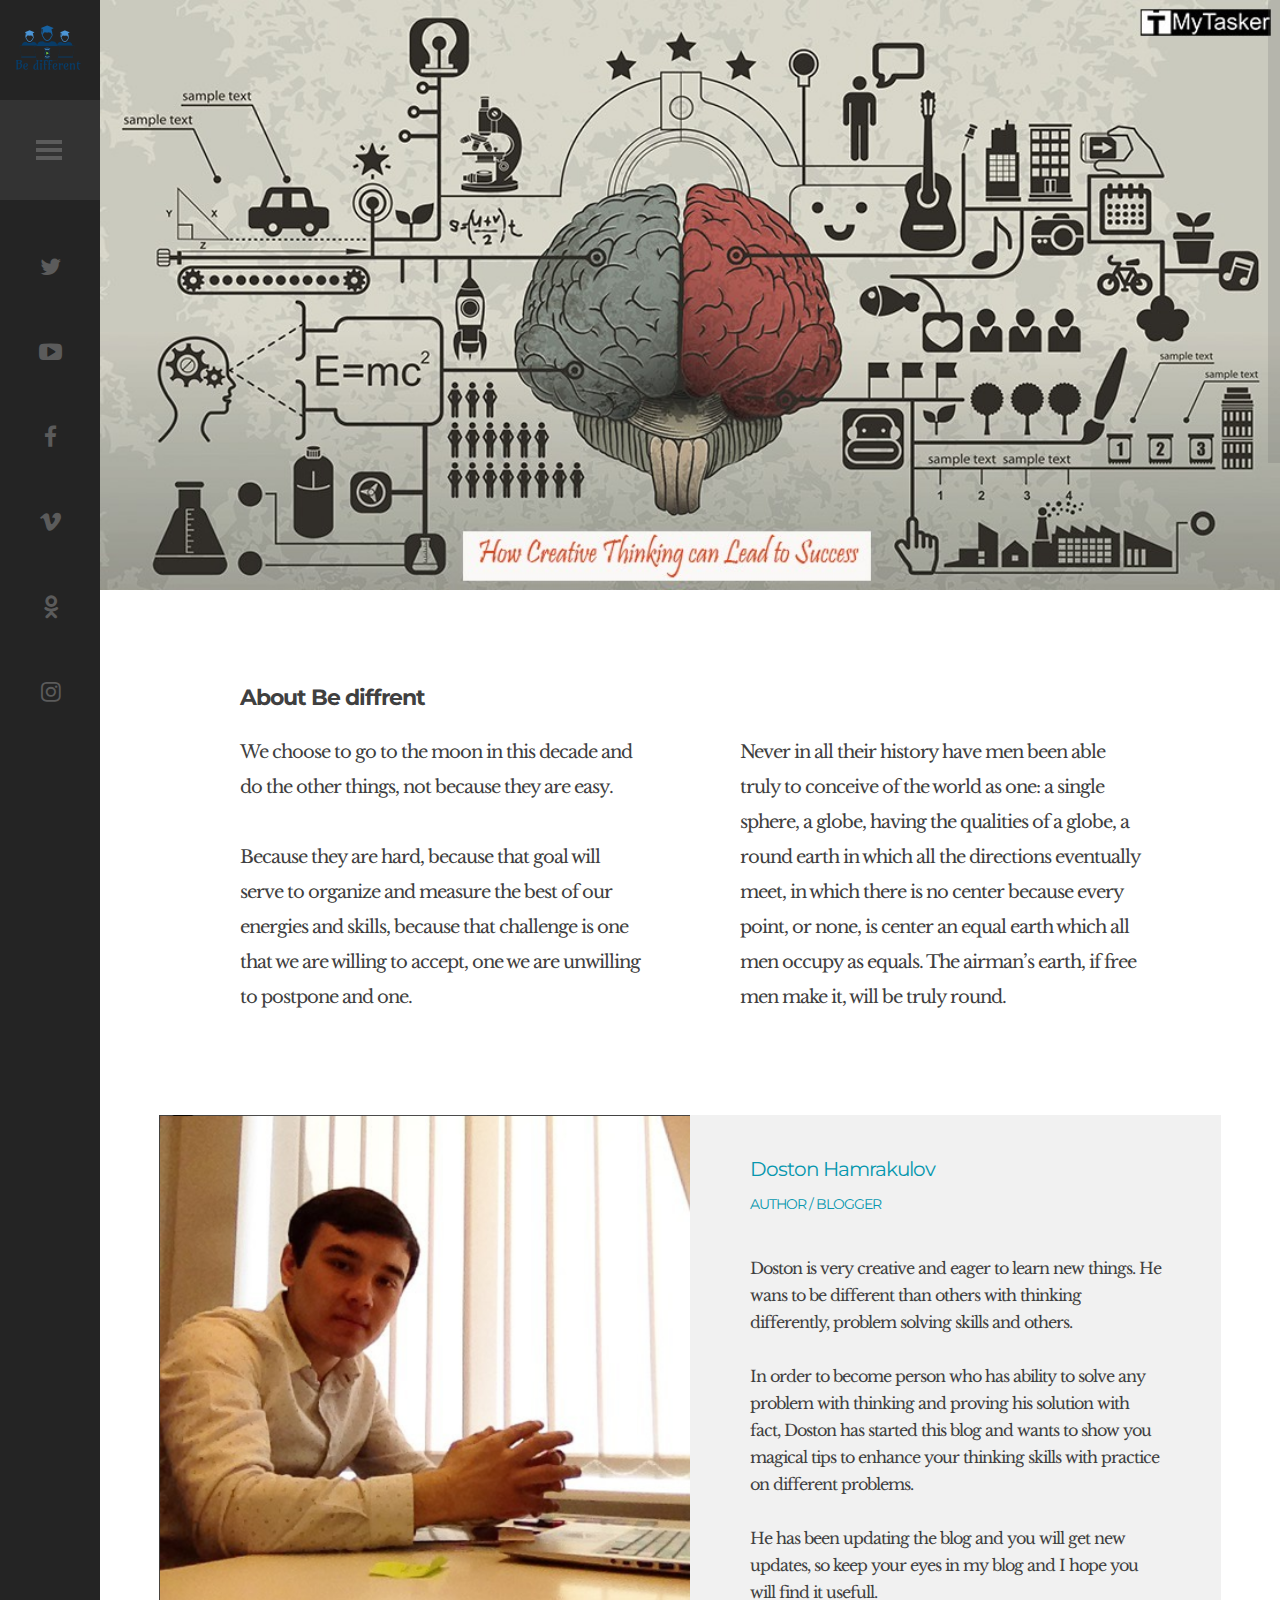
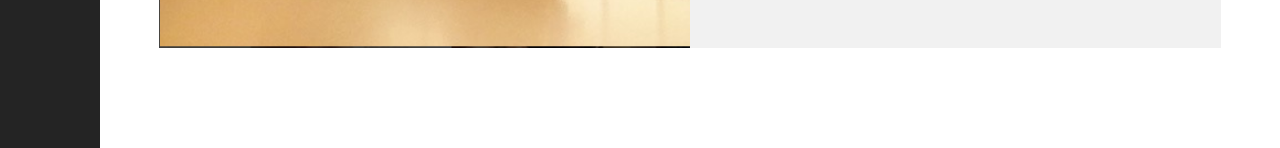
==== commit 5812f6df: "3:16 am 18.04.2018" ====
--- a/about.html
+++ b/about.html
@@ -3,9 +3,9 @@
     <head>
         <title>Be diffrent</title>
         <meta http-equiv="Content-Type" content="text/html; charset=UTF-8">
-        <meta name="description" content="Template by Colorlib" />
-        <meta name="keywords" content="HTML, CSS, JavaScript, PHP" />
-        <meta name="author" content="Colorlib" />
+        <meta name="description" content="Be different" />
+        <meta name="keywords" content="Be different, doston, Hamrakulov" />
+        <meta name="author" content="Be different" />
         <meta name="viewport" content="width=device-width, initial-scale=1, maximum-scale=1">
 
         <link rel="shortcut icon" href="images/favicon.png" />
@@ -55,6 +55,14 @@
                                 <li><a href="index.html" class="current">Home</a></li>
                                 <li><a href="about.html">About</a></li>
                                 <li><a href="scroll.html">Scroll</a></li>
+                                <li class="dropdown">
+                                <a href="#" class="dropdown-toggle" data-toggle="dropdown" role="button" aria-expanded="false">Creative Thinking<span class="caret"></span></a>
+                                  <ul class="dropdown-menu mr-0" role="menu">
+                                      <li><a href="five_tips.html">5 tips to develop creative thinking</a></li>
+                                      <li><a href="seven_ways.html">7 Ways to Think More Critically</a></li>
+                                      <li><a href="empty.html">Empty page</a></li>
+                                  </ul>
+                                </li>
                                 <li><a href="contact.html">Contact</a></li>
                             </ul>
                         </nav>
@@ -80,9 +88,9 @@
                                 <a href="https://twitter.com/" target="_blank"><i class="fa fa-twitter"></i></a>
                                 <a href="https://www.youtube.com/" target="_blank"><i class="fa fa-youtube-play"></i></a>
                                 <a href="https://www.facebook.com/" target="_blank"><i class="fa fa-facebook"></i></a>
-                                <a href="https://vimeo.com/"><i class="fa fa-vimeo"></i></a>
-                                <a href="https://ok.ru/profile/527429157044"><i class="fa fa-odnoklassniki"></i></a>
-                                <a href="https://www.instagram.com/"><i class="fa fa-instagram"></i></a>
+                                <a href="https://vimeo.com/" target="_blank"><i class="fa fa-vimeo"></i></a>
+                                <a href="https://ok.ru/profile/527429157044" target="_blank"><i class="fa fa-odnoklassniki"></i></a>
+                                <a href="https://www.instagram.com/" target="_blank"><i class="fa fa-instagram"></i></a>
                             </div>
                         </div>
                         <div class="fixed scroll-top"><i class="fa fa-caret-square-o-up" aria-hidden="true"></i></div>
